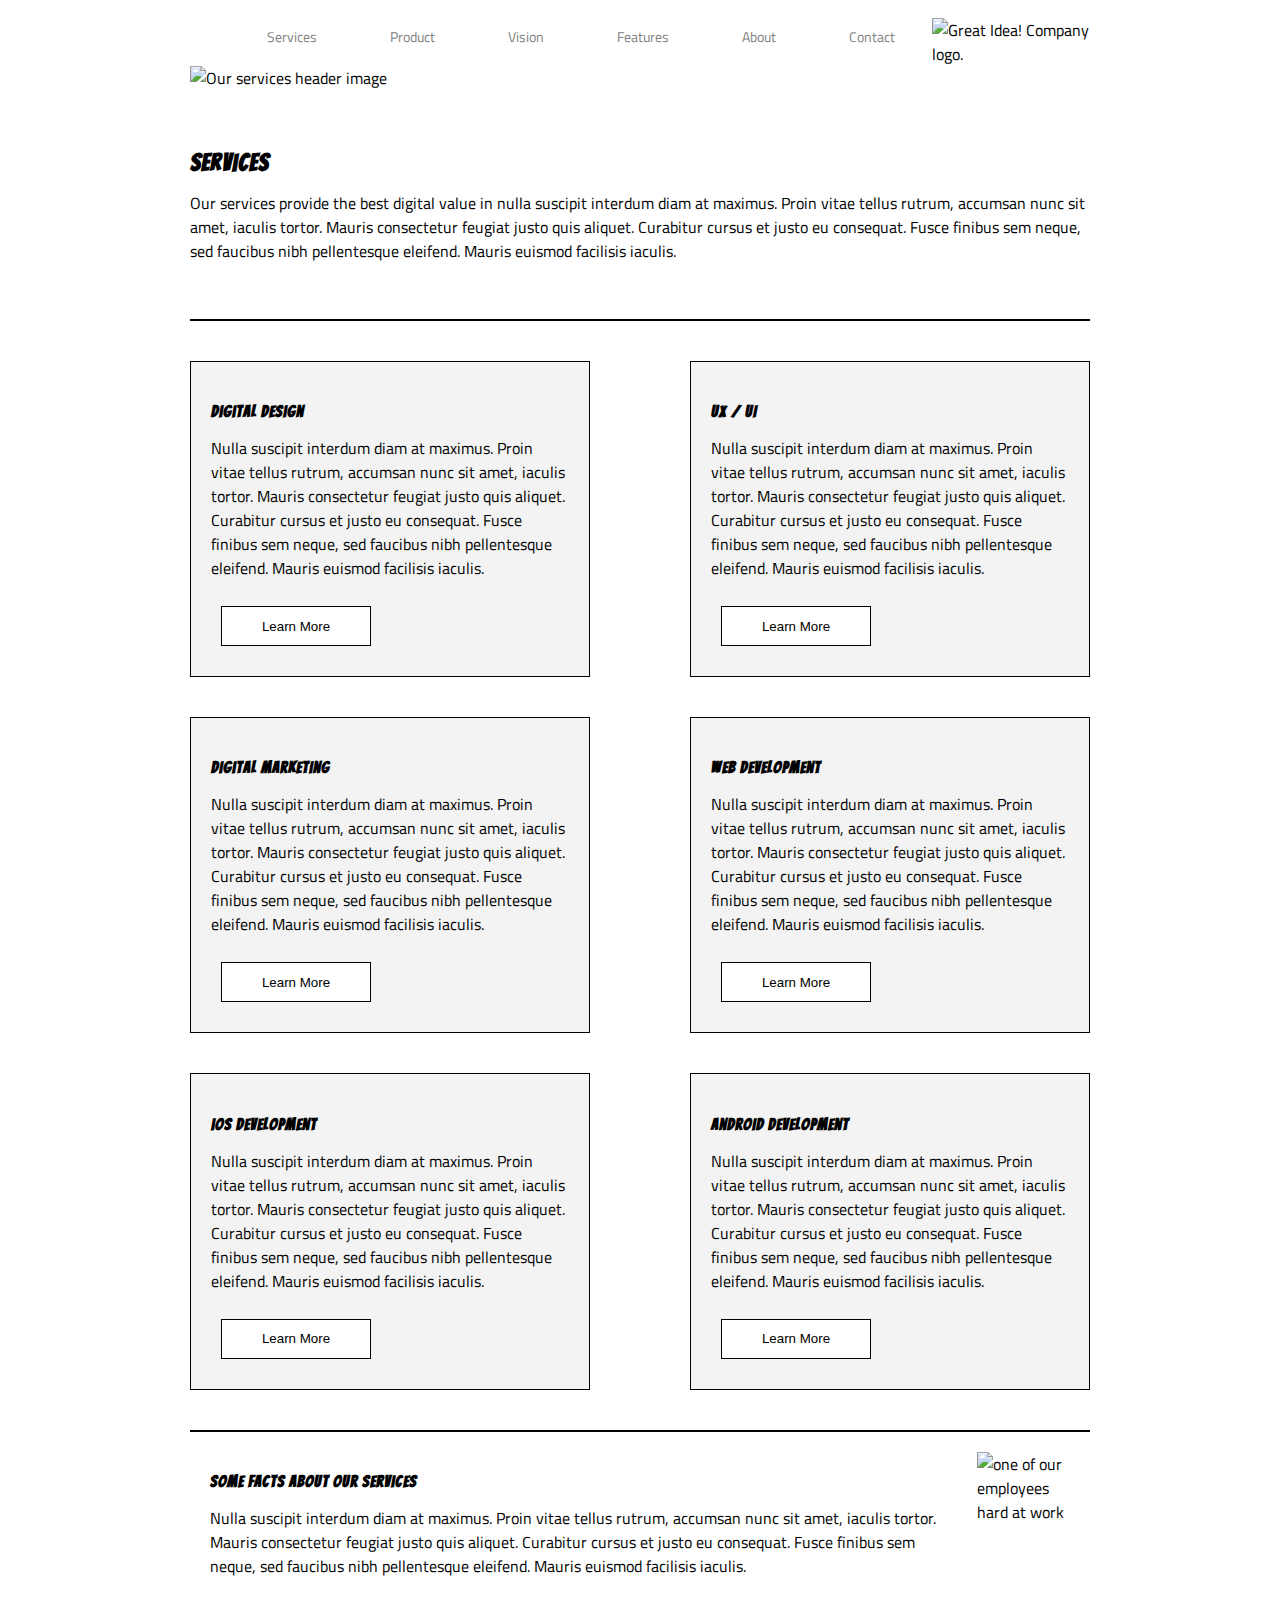
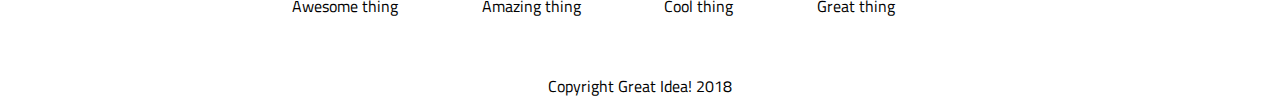
==== services.html @ 99fe8e59 "responsive-web-design-I" ====
<!DOCTYPE html>
<html lang="en">
<head>
    <meta charset="UTF-8">
    <meta name="viewport" content="width=device-width, initial-scale=1.0">
    <meta http-equiv="X-UA-Compatible" content="ie=edge">
    <title>Great Idea! Services</title>
    <link href="https://fonts.googleapis.com/css?family=Bangers|Titillium+Web" rel="stylesheet">
    <link ref="stylesheet" href="meyer/reset.css">
    <link rel="stylesheet" href="css/index.css">

  <!--[if lt IE 9]>
    <script src="https://cdnjs.cloudflare.com/ajax/libs/html5shiv/3.7.3/html5shiv.js"></script>
  <![endif]-->
</head>

<div class="container">
    <body >
        <header>
         <nav> 
          <ul>
           <li><a href="services.html">Services</a></li>
           <li><a href="#">Product</a></li> 
           <li><a href="#">Vision</a></li> 
           <li><a href="#">Features</a></li> 
           <li><a href="#">About</a></li>
           <li><a href="#">Contact</a></li>
          </ul>
            </nav>
          <div>
        <img class="logo" src="img/logo.png" alt="Great Idea! Company logo.">
         </div>  
         
        </header>
        

<img class="services-header-img container" src="https://raw.githubusercontent.com/hdnye/UI-III-Flexbox/master/great-idea/img/services-header.jpg" alt="Our services header image">

<section class="container-1">
  <div class="box-1">

    <h2>Services</h2>

    <p>Our services provide the best digital value in nulla suscipit interdum diam 
  at maximus. Proin vitae tellus rutrum, accumsan nunc sit amet, iaculis tortor. 
  Mauris consectetur feugiat justo quis aliquet. 
  Curabitur cursus et justo eu consequat. Fusce finibus sem 
  neque, sed faucibus nibh pellentesque eleifend. Mauris euismod 
  facilisis iaculis.</p>
  
 </div>
</section>

 <section class="container-2">
  <div class="box-2">

    <h4>Digital Design</h4>

 <p>Nulla suscipit interdum diam at maximus. Proin vitae tellus rutrum, accumsan nunc sit amet, iaculis tortor. Mauris consectetur feugiat justo quis aliquet. Curabitur cursus et justo eu consequat. Fusce finibus sem neque, sed faucibus nibh pellentesque
eleifend. Mauris euismod facilisis iaculis.</p>

<button class="button">Learn More</button>
 
 </div>

<div class="box-2">

<h4>UX / UI</h4>

<p>Nulla suscipit interdum diam at maximus. Proin vitae tellus rutrum, accumsan nunc sit amet, iaculis tortor. Mauris consectetur feugiat justo quis aliquet. Curabitur cursus et justo eu consequat. Fusce finibus sem neque, sed faucibus nibh pellentesque
eleifend. Mauris euismod facilisis iaculis.</p>

<button class="button">Learn More</button>


</div> 

<div class="box-2">

<h4>Digital Marketing</h4>

<p>Nulla suscipit interdum diam at maximus. Proin vitae tellus rutrum, accumsan nunc sit amet, iaculis tortor. Mauris consectetur feugiat justo quis aliquet. Curabitur cursus et justo eu consequat. Fusce finibus sem neque, sed faucibus nibh pellentesque
eleifend. Mauris euismod facilisis iaculis.</p>

  <button class="button">Learn More</button>

 </div> 

 <div class="box-2">
      
      <h4>Web Development</h4> 

  <p>Nulla suscipit interdum diam at maximus. Proin vitae tellus rutrum, accumsan nunc sit amet, iaculis tortor. Mauris consectetur feugiat justo quis aliquet. Curabitur cursus et justo eu consequat. Fusce finibus sem neque, sed faucibus nibh pellentesque
eleifend. Mauris euismod facilisis iaculis.</p>

  <button class="button">Learn More</button>

 </div> 

 <div class="box-2">

  <h4>iOS Development</h4>

  <p>Nulla suscipit interdum diam at maximus. Proin vitae tellus rutrum, accumsan nunc sit amet, iaculis tortor. Mauris consectetur feugiat justo quis aliquet. Curabitur cursus et justo eu consequat. Fusce finibus sem neque, sed faucibus nibh pellentesque
eleifend. Mauris euismod facilisis iaculis.</p>

  <button class="button">Learn More</button>

  </div> 

  <div class="box-2">

  <h4>Android Development</h4>

 <p>Nulla suscipit interdum diam at maximus. Proin vitae tellus rutrum, accumsan nunc sit amet, iaculis tortor. Mauris consectetur feugiat justo quis aliquet. Curabitur cursus et justo eu consequat. Fusce finibus sem neque, sed faucibus nibh pellentesque
eleifend. Mauris euismod facilisis iaculis.</p>

  <button class="button">Learn More</button>

  </div> 
</section>

<section class="container-3">
    <div class="box-3">
      
 <h4>Some Facts About Our Services</h4>

 <p>Nulla suscipit interdum diam at maximus. Proin vitae tellus rutrum, accumsan nunc sit amet, iaculis tortor. Mauris consectetur feugiat justo quis aliquet. Curabitur cursus et justo eu consequat. Fusce finibus sem neque, sed faucibus nibh pellentesque
eleifend. Mauris euismod facilisis iaculis.</p>

<ul>
  
<li>Awesome thing</li>
<li>Amazing thing</li>
<li>Cool thing</li>
<li>Great thing</li>

</ul>
</div>
<div class='box-3'>
<img class="services-info-img" src="img/services-info.png" alt="one of our employees hard at work">

</div>  
</section>

<footer>
Copyright Great Idea! 2018
</footer>

  </div>
 </body>
</html>
</head>
<body>
    
</body>
</html>
---- css/index.css ----
* {
    box-sizing: border-box;
}


html, body {
    height: 100%;
    font-family: 'Titillium Web', sans-serif;
}

h1, h2, h3, h4, h5 {
    font-family: 'Bangers', cursive;
    letter-spacing: 1px;
    margin-bottom: 15px;
}

/* Your code starts here! */

footer {
	text-align: center;
	margin: 20px;
}

 
.container {
    width: 900px;
    margin: 0 auto;
}
header {
  display: flex;
  width: 100%;
}
header nav {
    display: flex;
    width: 100%;
    vertical-align: top;
 }
  
  header nav a {
    margin-right: 65px;
    font-size: 14px;
    color: gray;
    text-decoration: none;
  }
  
  header nav a:hover {
    text-decoration: underline;
  }
  
  header nav a:first-child {
    margin-left: 0;
  }
  
  header nav a:last-child {
    margin-right: 0;
  }
   
  ul {
    list-style: none;
    display: flex;
    width: 100%;
    justify-content: space-around;
    align-content: center;
  }

  li {
    list-style: none;
  }
  header .logo {
    margin-top: 10px;
  }
 
  
.main {
	display: flex;
	justify-content: space-between;
	padding: 25px;
	border-bottom: 1px solid black;	
}

h1 {
    font-size: 69px;
}

.topSection {
	display: flex;
	justify-content: space-around;
	align-items: center;
	margin: 80px 0px 50px 0px;
		
}

.content-block1 {
    width: 49%;

}
.content-block2 {
    width: 32%;
}

.middle-img {
  
  width: 100%;  
	height: 40%;
		
}
.middleSection {
	display: flex;
	justify-content: space-around;
	align-items: center; 
	margin: 80px 0px 50px 0px;
	
}


.contact {
	display: flex;
	align-items: baseline;
	text-align: left;
    margin: 10px;
    border-top: 1px solid black;
}

.services-header-img {
	margin: auto;
    padding: 0px 0px 40px;
}

button {
	margin: 10px;
    background: white;
    border: 1px solid black;
	width: 150px;
	height: 40px;
}

button:hover {
    background: black;
    color: white;
}

/* ---------Start Services Page---------- */
.container-1 {
	padding: 0px 0px 40px 0px;
    border-bottom: 2px solid black;
    margin: 0px 0px 40px 0px;
}

.container-2 {
	display: flex;
	justify-content: space-between;
	flex-flow: row wrap;
	border-bottom: 2px solid black;

}

.container-3 {
	display: flex;
	justify-content: space-between;
	flex-direction: row;
}

.box-2 {   
    width: 400px;
	  margin: 0;
    margin-bottom: 40px;
    padding: 20px;
    border: 1px solid black;
    background: #f3f3f3 ;

}
.box-3 {
	margin: 0;
	padding: 20px;
	
}
/* -------Media Queries------- */
@media(max-width: 800px) {
    .container {
        width: 100%;
        margin: 0 auto;
    }
    
    header nav {
      display: flex;
      flex-direction: column-reverse;
      justify-content: center;
    
    }  

    ul{
      display: flex;
      width: 100%;
      justify-content: space-around;
      align-content: center;
      padding: 0;
    }
    
    li {
      list-style: none;
      padding: 0 20px;
    }
    .logo-container {
      display: flex;
      justify-content: center;
    }
   
    .main {
        display: flex;
        justify-content: center;
        text-align: center;
        border-bottom: 1px solid black;

    }
    h1 { 
      justify-content: center;
    }

   .topImage {
      display: none;
          
    }
    .topSection   {
       display: flex;
	    justify-content: space-around;
	    align-items: center;
        
  }
    .middleSection {
      display: flex;
     justify-content: space-around;
     align-items: center;
      
    }

    
    .content-block1 {
        width: 49%
    }
    
    .content-block2{
      width: 30%;

    }

    .middleImage {
      align-items: center;  
      width: 90%;
      
    }
    .contact {
      display: flex;
      justify-content: flex-start;
    }
  } 
  

@media(max-width: 500px) {
  
  .container {
    width: 100%;
    margin: auto;
  }
   header {
    display: flex;
    flex-direction: column-reverse;
    align-items: center;
  }  

 ul {
   display: flex;
   flex-direction: column;

 }
  li  {
    text-align: center;
    font-size: 2rem;
    border-top: 1px solid;
    padding: 0 0 2% 0;
  } 
 li:last-child {
   border-bottom: 1px solid;
 }
.main .topImage {
  display: none;
}
.topSection {
  display: flex;
  flex-direction: column;

}
.middleSection {
  display: flex;
  flex-direction: column;
}
.content-block1 {
  width: 100%;

}
.content-block2 {
  width: 100%;
}
}
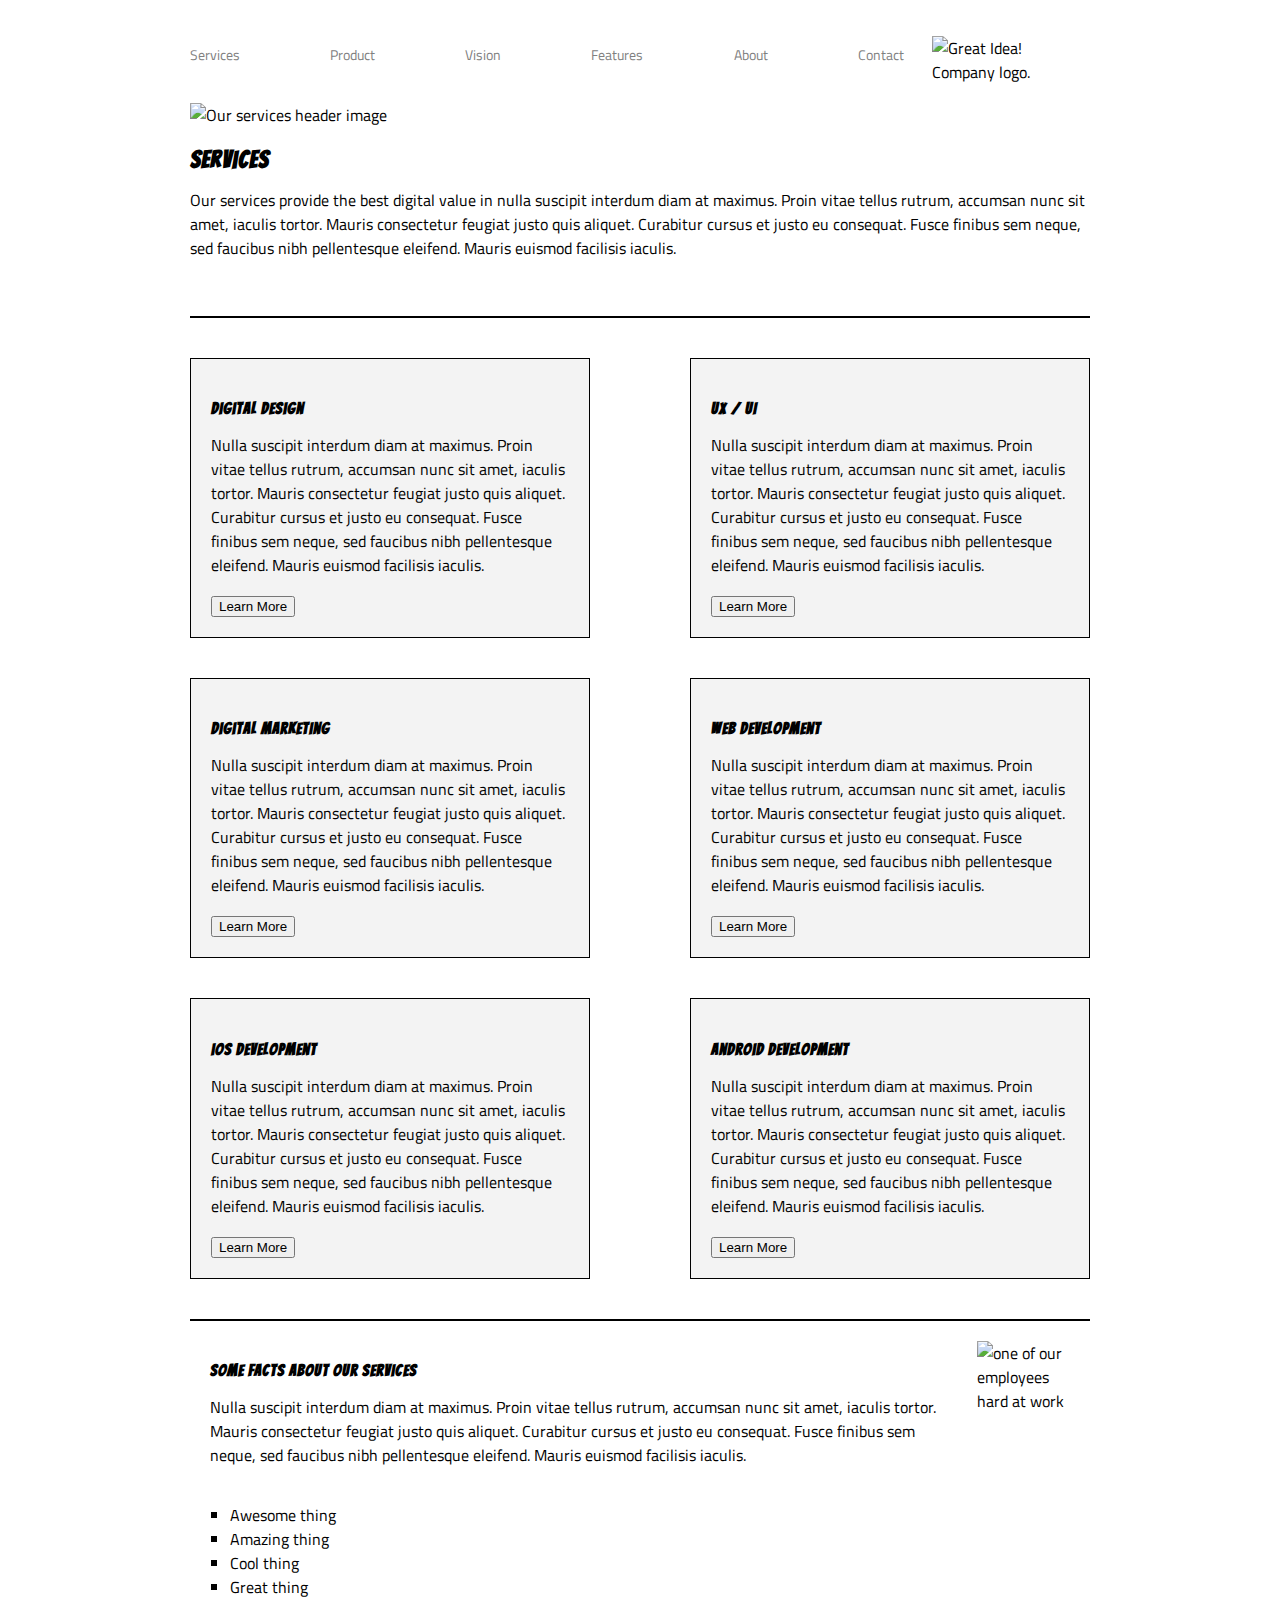
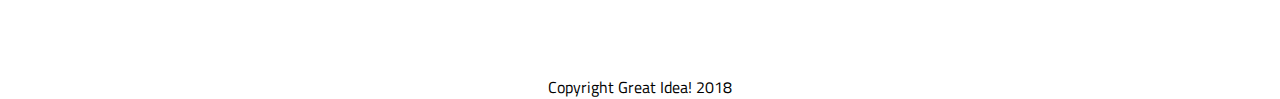
==== commit 0fc0767f: "responseive-web-design-I" ====
--- a/services.html
+++ b/services.html
@@ -7,7 +7,7 @@
     <title>Great Idea! Services</title>
     <link href="https://fonts.googleapis.com/css?family=Bangers|Titillium+Web" rel="stylesheet">
     <link ref="stylesheet" href="meyer/reset.css">
-    <link rel="stylesheet" href="css/index.css">
+    <link rel="stylesheet" href="css/services.css">
 
   <!--[if lt IE 9]>
     <script src="https://cdnjs.cloudflare.com/ajax/libs/html5shiv/3.7.3/html5shiv.js"></script>
@@ -20,18 +20,17 @@
          <nav> 
           <ul>
            <li><a href="services.html">Services</a></li>
-           <li><a href="#">Product</a></li> 
-           <li><a href="#">Vision</a></li> 
-           <li><a href="#">Features</a></li> 
-           <li><a href="#">About</a></li>
-           <li><a href="#">Contact</a></li>
+           <li><a href="index.html">Product</a></li> 
+           <li><a href="index.html">Vision</a></li> 
+           <li><a href="index.html">Features</a></li> 
+           <li><a href="index.html">About</a></li>
+           <li><a href="index.html">Contact</a></li>
           </ul>
-            </nav>
-          <div>
+        <div class="logo-container">
         <img class="logo" src="img/logo.png" alt="Great Idea! Company logo.">
-         </div>  
-         
-        </header>
+       </div>  
+     </nav>
+    </header>
         
 
 <img class="services-header-img container" src="https://raw.githubusercontent.com/hdnye/UI-III-Flexbox/master/great-idea/img/services-header.jpg" alt="Our services header image">
@@ -128,17 +127,17 @@
  <p>Nulla suscipit interdum diam at maximus. Proin vitae tellus rutrum, accumsan nunc sit amet, iaculis tortor. Mauris consectetur feugiat justo quis aliquet. Curabitur cursus et justo eu consequat. Fusce finibus sem neque, sed faucibus nibh pellentesque
 eleifend. Mauris euismod facilisis iaculis.</p>
 
-<ul>
+<ul class="list">
   
-<li>Awesome thing</li>
-<li>Amazing thing</li>
-<li>Cool thing</li>
-<li>Great thing</li>
+<li class="list">Awesome thing</li>
+<li class="list">Amazing thing</li>
+<li class="list"> Cool thing</li>
+<li class="list">Great thing</li>
 
 </ul>
 </div>
 <div class='box-3'>
-<img class="services-info-img" src="img/services-info.png" alt="one of our employees hard at work">
+<img class="services-info-img" src="https://raw.githubusercontent.com/hdnye/UI-III-Flexbox/master/great-idea/img/services-info.png" alt="one of our employees hard at work">
 
 </div>  
 </section>
--- a/css/services.css
+++ b/css/services.css
@@ -0,0 +1,128 @@
+* {
+    box-sizing: border-box;
+}
+
+
+html, body {
+    height: 100%;
+    font-family: 'Titillium Web', sans-serif;
+}
+
+h1, h2, h3, h4, h5 {
+    font-family: 'Bangers', cursive;
+    letter-spacing: 1px;
+    margin-bottom: 15px;
+}
+
+footer {
+	text-align: center;
+	margin: 20px;
+}
+ 
+.container {
+    width: 900px;
+    margin: 0 auto;
+}
+
+header {
+  display: flex;
+  width: 100%;
+  padding-top: 2%;
+  padding-bottom: 1%;
+}
+
+header nav {
+    display: flex;
+    width: 100%;
+    vertical-align: top;
+ }
+  
+ 
+ header nav a {
+    margin-right: 65px;
+    font-size: 14px;
+    color: gray;
+    text-decoration: none;
+  }
+  
+  
+  header nav a:hover {
+    text-decoration: underline;
+  }
+  
+
+  header nav a:first-child {
+    margin-left: 0;
+  }
+  
+  header nav a:last-child {
+    margin-right: 0;
+  }
+   
+ 
+  ul {
+    list-style: none;
+    display: flex;
+    width: 100%;
+    justify-content: space-between;
+    align-content: center;
+    padding: 0;
+  }
+
+  li {
+    list-style: none;
+  }
+
+  ul.list {
+      list-style-type: square;
+      display: flex;
+      flex-direction: column;
+      padding: 20px;
+  }
+  li.list {
+    list-style-type: square;
+  }
+  
+  .logo-container {
+    padding-left: 2%;
+  }
+
+  header .logo {
+    margin: 10px;
+    
+  }
+  
+  .container-1 {
+  	padding: 0px 0px 40px 0px;
+    border-bottom: 2px solid black;
+    margin: 0px 0px 40px 0px;
+}
+
+.container-2 {
+	display: flex;
+	justify-content: space-between;
+	flex-flow: row wrap;
+	border-bottom: 2px solid black;
+
+}
+
+.container-3 {
+	display: flex;
+	justify-content: space-between;
+	flex-direction: row;
+}
+
+.box-2 {   
+    width: 400px;
+	  margin: 0;
+    margin-bottom: 40px;
+    padding: 20px;
+    border: 1px solid black;
+    background: #f3f3f3 ;
+
+}
+.box-3 {
+	margin: 0;
+	padding: 20px;
+	
+}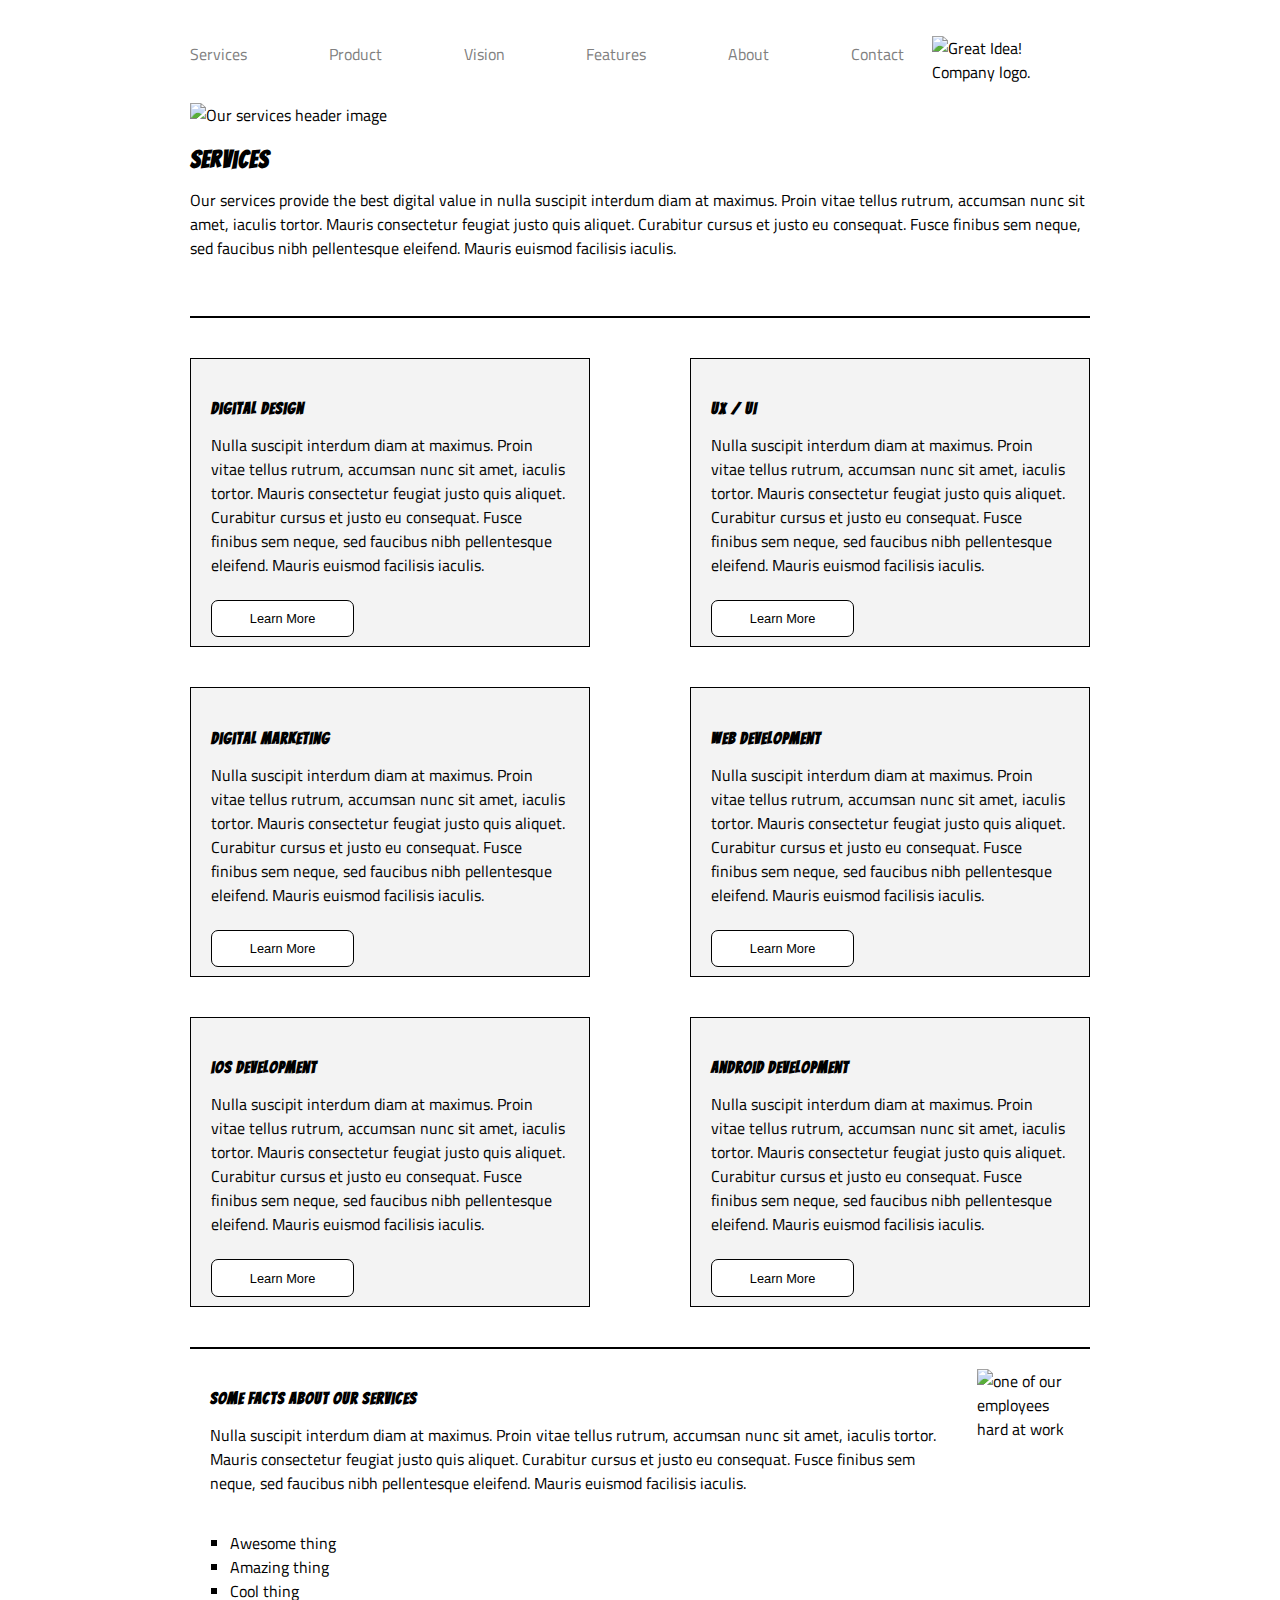
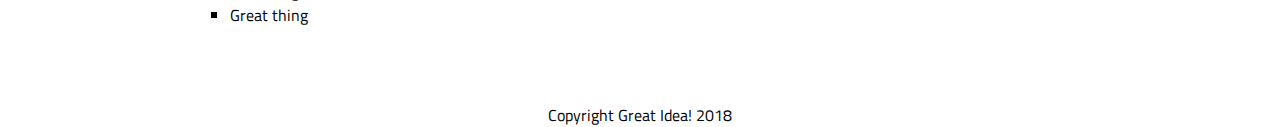
==== commit 74054590: "responsive-web-design-I" ====
--- a/services.html
+++ b/services.html
@@ -127,6 +127,7 @@
  <p>Nulla suscipit interdum diam at maximus. Proin vitae tellus rutrum, accumsan nunc sit amet, iaculis tortor. Mauris consectetur feugiat justo quis aliquet. Curabitur cursus et justo eu consequat. Fusce finibus sem neque, sed faucibus nibh pellentesque
 eleifend. Mauris euismod facilisis iaculis.</p>
 
+
 <ul class="list">
   
 <li class="list">Awesome thing</li>
@@ -134,8 +135,9 @@
 <li class="list"> Cool thing</li>
 <li class="list">Great thing</li>
 
-</ul>
-</div>
+    </ul>
+   
+  </div>
 <div class='box-3'>
 <img class="services-info-img" src="https://raw.githubusercontent.com/hdnye/UI-III-Flexbox/master/great-idea/img/services-info.png" alt="one of our employees hard at work">
 
--- a/css/services.css
+++ b/css/services.css
@@ -40,7 +40,7 @@
  
  header nav a {
     margin-right: 65px;
-    font-size: 14px;
+    font-size: 16px;
     color: gray;
     text-decoration: none;
   }
@@ -79,6 +79,7 @@
       flex-direction: column;
       padding: 20px;
   }
+  
   li.list {
     list-style-type: square;
   }
@@ -96,33 +97,163 @@
   	padding: 0px 0px 40px 0px;
     border-bottom: 2px solid black;
     margin: 0px 0px 40px 0px;
-}
-
-.container-2 {
-	display: flex;
-	justify-content: space-between;
-	flex-flow: row wrap;
-	border-bottom: 2px solid black;
-
-}
-
-.container-3 {
-	display: flex;
-	justify-content: space-between;
-	flex-direction: row;
-}
-
-.box-2 {   
-    width: 400px;
-	  margin: 0;
-    margin-bottom: 40px;
+  }
+
+  .container-2 {
+    display: flex;
+    justify-content: space-between;
+    flex-flow: row wrap;
+    border-bottom: 2px solid black;
+
+  }
+
+  .container-3 {
+    display: flex;
+    justify-content: space-between;
+    flex-direction: row;
+  }
+
+  .box-2 {   
+      width: 400px;
+      margin: 0;
+      margin-bottom: 40px;
+      padding: 20px;
+      border: 1px solid black;
+      background: #f3f3f3 ;
+
+  }
+  .box-3 {
+    margin: 0;
     padding: 20px;
-    border: 1px solid black;
-    background: #f3f3f3 ;
-
-}
-.box-3 {
-	margin: 0;
-	padding: 20px;
-	
+    
+  }
+  
+  .button {
+    border: 1px double black;
+    width: 40%;
+    height: 15%;
+    background: white;
+    border-radius: 7px;
+    font-size: .8rem;
+    margin: 2% 0;
+  }
+
+  button:hover {
+    background: black;
+    color: white;
+  }
+  /* <----------Media Queries------------> */
+  @media(max-width: 800px) {
+    
+    .container {
+      width: 100%;
+      margin: 0 auto;
+      padding: 1%;
+  }
+  
+  header nav {
+    display: flex;
+    flex-direction: column-reverse;
+    justify-content: center;
+  
+  }  
+
+  ul{
+    display: flex;
+    width: 100%;
+    justify-content: space-around;
+    align-content: center;
+    padding: 0;
+  }
+  
+  li {
+    list-style: none;
+    padding: 0 20px;
+  }
+ 
+  .logo-container {
+    display: flex;
+    justify-content: center;
+  }
+
+  
+  .container-2 {
+    display: flex;
+    flex-flow: row wrap;
+    padding: 1%;
+
+  }
+  
+  .container-3 {
+    display: flex;
+    flex-direction: column;
+
+  } 
+  
+  .box-2{
+    width: 49%;
+  }
+    
+  .services-info-img {
+
+    display: none;
+  }
+}
+  @media(max-width: 500px){
+
+    .container {
+        
+        width: 100%;
+        margin: 0 auto;
+       
+     }
+
+     header nav {
+      display: flex;
+      flex-direction: column-reverse;
+      align-items: center;
+    }  
+  
+   ul {
+     display: flex;
+     flex-direction: column;
+  
+   }
+    li  {
+      text-align: center;
+      font-size: 2rem;
+      border-top: 1px solid;
+      padding: 0 0 2% 0;
+    } 
+
+   li:last-child {
+     border-bottom: 1px solid;
+   } 
+    
+   .container-2 {
+
+    display: flex;
+    flex-direction: column;
+  }
+  
+  .box-2 {
+  width: 100%;
+}
+  
+
+ul.list {
+    font-size: 16px;
+    color: gray;
+    width: 100%;
+    padding: 0;
+}
+ 
+li.list {
+  list-style: disc;
+  margin: 0 auto;
+  border-top: 1px solid;
+  padding: 2% 0;
+  font-size: 1rem;
+  
+ }
 }